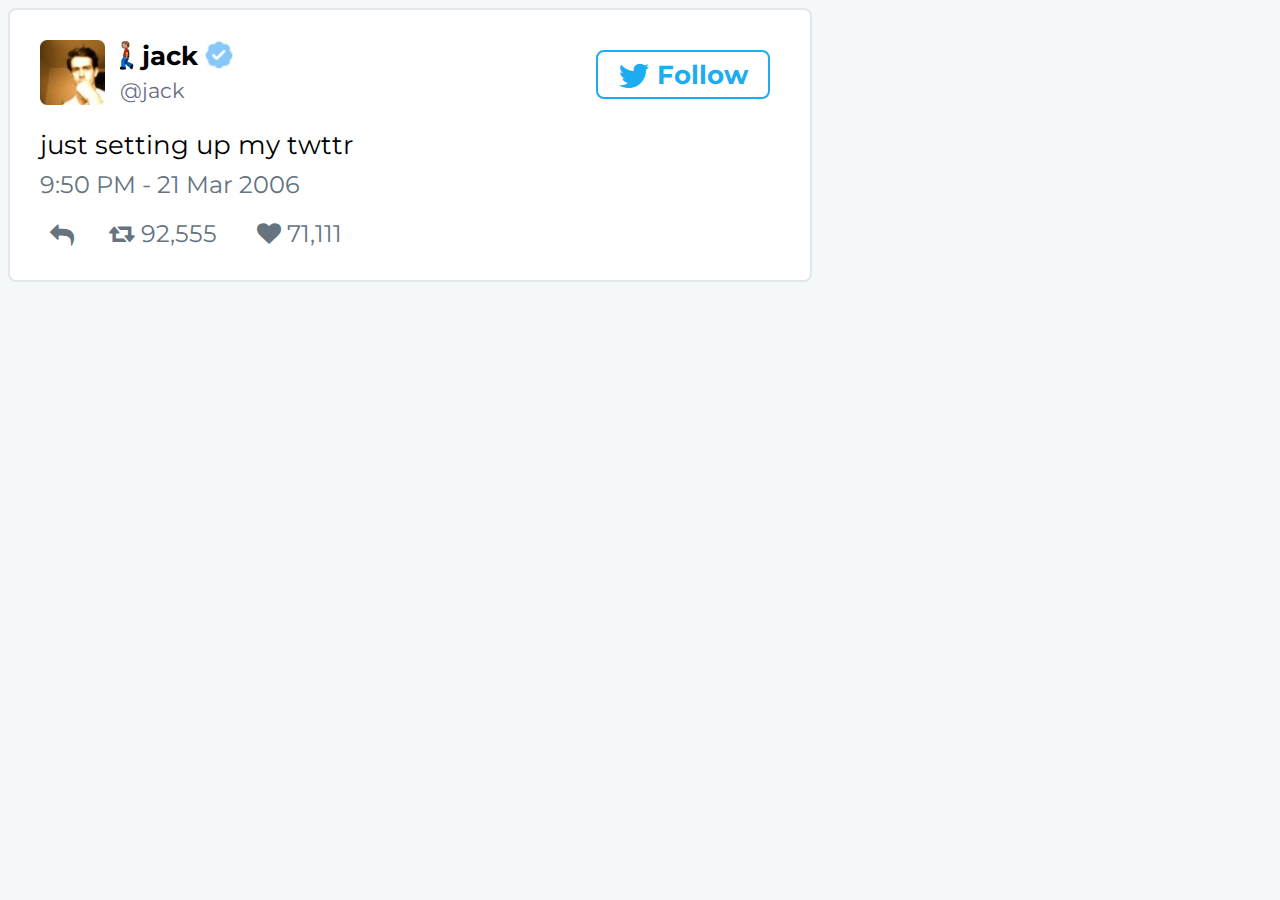
==== HTML-CSS-Tweet clone/starter-code/tweet-clone.html @ 17e5567f "Add files via upload" ====
<!DOCTYPE html>
<html lang="en">
<head>
  <meta charset="UTF-8">
  <meta name="viewport" content="width=device-width, initial-scale=1.0">
  <meta http-equiv="X-UA-Compatible" content="ie=edge">
  <link rel="stylesheet" href="tweet-clone.css">
  <link href="https://fonts.googleapis.com/css?family=Montserrat:400,700" rel="stylesheet">
  <link href="https://maxcdn.bootstrapcdn.com/font-awesome/4.7.0/css/font-awesome.min.css" rel="stylesheet" integrity="sha384-wvfXpqpZZVQGK6TAh5PVlGOfQNHSoD2xbE+QkPxCAFlNEevoEH3Sl0sibVcOQVnN" crossorigin="anonymous">
  <title>HTML &amp; CSS | Ironhack PreWork |</title>
</head>
<body>

<div class="tweet">
  <div class="tweetHeader">
    <a href="https://twitter.com/jack">
      <img class="photoUser" src="img/profile-picture.jpg" alt="photo User">
      <img class="emoji" src="img/account-logo.jpg" alt="walking emoji">
      <span class="userName">jack</span>
      <img class="validatedIcon" src="img/validated-account.jpg" alt="validated account">
      <span class="userAccount">@jack</span>
    </a>
    <div class="follow">
      <a href="https://twitter.com/intent/follow?screen_name=jack">
          <i class="fa fa-twitter fa-lg" aria-hidden="true"></i> Follow
      </a>
    </div>
  </div>
  <p class="textTweet">just setting up my twttr</p>
  <a class="timeTweet" href="https://twitter.com/jack/status/20?ref_src=twsrc%5Etfw">9:50 PM - 21 Mar 2006</a>
  <ul>
    <li class="replyTweet">
      <a href="https://twitter.com/intent/tweet?in_reply_to=20&ref_src=twsrc%5Etfw&original_referer=https%3A%2F%2Fdiscover.twitter.com%2Ffirst-tweet&tw_i=20&tw_p=tweetembed">
        <i class="fa fa-reply" aria-hidden="true"></i>
      </a>
    </li>
    <li class="retweetTweet">
      <a href="https://twitter.com/intent/retweet?tweet_id=20&ref_src=twsrc%5Etfw&original_referer=https%3A%2F%2Fdiscover.twitter.com%2Ffirst-tweet&tw_i=20&tw_p=tweetembed">
          <i class="fa fa-retweet" aria-hidden="true"></i> 92,555
      </a>
    </li>
    <li class="favoriteTweet">
      <a href="https://twitter.com/intent/like?tweet_id=20&ref_src=twsrc%5Etfw&original_referer=https%3A%2F%2Fdiscover.twitter.com%2Ffirst-tweet&tw_i=20&tw_p=tweetembed">
        <i class="fa fa-heart" aria-hidden="true"></i> 71,111
      </a>
    </li>
  </ul>
</div>

</body>
</html>
---- HTML-CSS-Tweet clone/starter-code/tweet-clone.css ----
body{
  background: rgb(244, 248, 249);
  font-family: 'Montserrat', sans-serif;
}

li{
  float: left;
}

li a{
  color: rgb(101, 116, 127);
  font-size: 1.5em;
  text-decoration: none;
}



.emoji{
  float: left;
  width: 14px;
}

.favoriteTweet{
  display: block;
  float: left;
  margin: 0 5px 0 35px;
}

.favoriteTweet a:hover{
  color: rgb(232, 28, 79);
}

.follow{
  float: right;
  font-size: 1.6em;
  font-weight: bold;
}

.follow a{
  border: 2px solid rgb(29, 171, 242);
  border-radius: 8px;
  color: rgb(29, 171, 242);
  margin: 10px 70px;
  padding: 7px 20px;
}

.follow a:hover{
  background-color: rgb(29, 171, 242);
  color: rgb(255, 255, 255);
}

.photoUser{
  float: left;
  margin-right: 15px;
  width: 65px;
}

.replyTweet{
  display: block;
  margin-top: 2px;
}

.replyTweet a:hover{
  color: rgb(29, 161, 242);
}

.retweetTweet{
  display: block;
  float: left;
  margin: 0 5px 0 35px;
}

.retweetTweet a:hover{
  color: rgb(25, 207, 134);
}

.textTweet{
  color: rgb(0, 0, 0);
  font-size: 1.6em;
  margin: 0px 30px;
}

.timeTweet{
  color: rgb(101, 116, 127);
  float: left;
  font-size: 1.5em;
  margin: 10px 30px 20px 30px;
  text-decoration: none;
  width: 100%;
}

.timeTweet:hover,.userName:hover{
  color: rgb(85, 172, 238);
}

.tweet{
  background: rgb(255, 255, 255);
  border: 2px solid rgb(225, 232, 237);
  border-radius: 8px;
  height: 270px;
  width: 800px;
}

.tweetHeader{
  float: left;
  margin: 30px 0 20px 30px;
  width: 100%;
}

.tweetHeader a{
  float: left;
  text-decoration: none;
}

.userAccount{
  color: rgb(104, 109, 129);
  display: block;
  font-size: 1.3em;
  padding-top: 5px;
}

.userName{
  color: rgb(0, 0, 0);
  float: left;
  font-size: 1.6em;
  font-weight: bold;
  margin: 0 0.3em;
}

.validatedIcon{
  width: 28px;
}
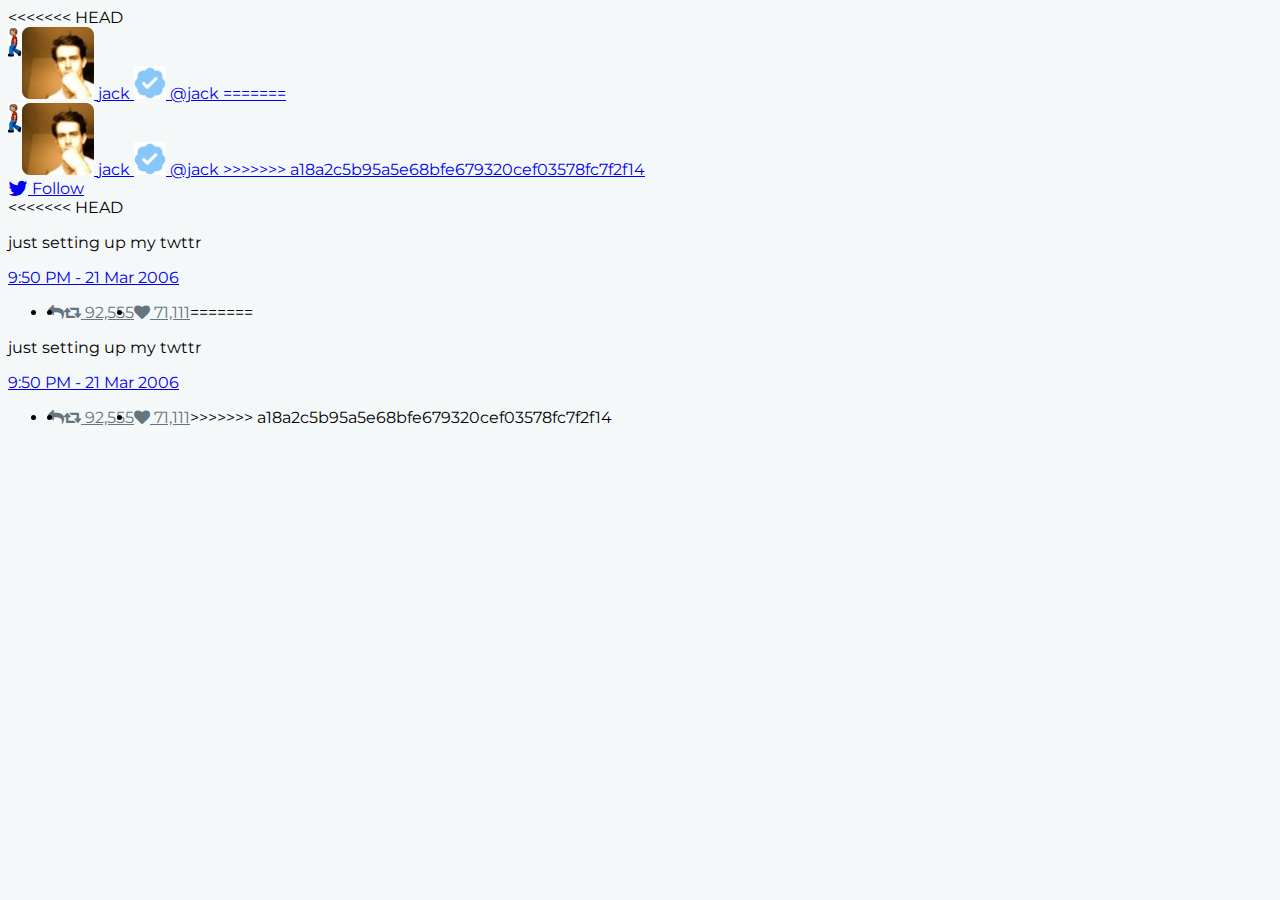
==== commit 5687b76f: "correciones realizadas" ====
--- a/HTML-CSS-Tweet clone/starter-code/tweet-clone.html
+++ b/HTML-CSS-Tweet clone/starter-code/tweet-clone.html
@@ -11,6 +11,16 @@
 </head>
 <body>
 
+<<<<<<< HEAD
+<section class="tweet">
+  <header class="tweet-header">
+    <a href="https://twitter.com/jack">
+      <img class="photo-user" src="img/profile-picture.jpg" alt="photo User">
+      <img class="emoji" src="img/account-logo.jpg" alt="walking emoji">
+      <span class="user-name">jack</span>
+      <img class="validated-icon" src="img/validated-account.jpg" alt="validated account">
+      <span class="user-account">@jack</span>
+=======
 <div class="tweet">
   <div class="tweetHeader">
     <a href="https://twitter.com/jack">
@@ -19,12 +29,38 @@
       <span class="userName">jack</span>
       <img class="validatedIcon" src="img/validated-account.jpg" alt="validated account">
       <span class="userAccount">@jack</span>
+>>>>>>> a18a2c5b95a5e68bfe679320cef03578fc7f2f14
     </a>
     <div class="follow">
       <a href="https://twitter.com/intent/follow?screen_name=jack">
           <i class="fa fa-twitter fa-lg" aria-hidden="true"></i> Follow
       </a>
     </div>
+<<<<<<< HEAD
+  </header>
+  <p class="text-tweet">just setting up my twttr</p>
+  <a class="time-tweet" href="https://twitter.com/jack/status/20?ref_src=twsrc%5Etfw">9:50 PM - 21 Mar 2006</a>
+  <footer>
+    <ul>
+      <li class="reply-tweet">
+        <a href="https://twitter.com/intent/tweet?in_reply_to=20&ref_src=twsrc%5Etfw&original_referer=https%3A%2F%2Fdiscover.twitter.com%2Ffirst-tweet&tw_i=20&tw_p=tweetembed">
+          <i class="fa fa-reply" aria-hidden="true"></i>
+        </a>
+      </li>
+      <li class="retweet-tweet">
+        <a href="https://twitter.com/intent/retweet?tweet_id=20&ref_src=twsrc%5Etfw&original_referer=https%3A%2F%2Fdiscover.twitter.com%2Ffirst-tweet&tw_i=20&tw_p=tweetembed">
+            <i class="fa fa-retweet" aria-hidden="true"></i> 92,555
+        </a>
+      </li>
+      <li class="favorite-tweet">
+        <a href="https://twitter.com/intent/like?tweet_id=20&ref_src=twsrc%5Etfw&original_referer=https%3A%2F%2Fdiscover.twitter.com%2Ffirst-tweet&tw_i=20&tw_p=tweetembed">
+          <i class="fa fa-heart" aria-hidden="true"></i> 71,111
+        </a>
+      </li>
+    </ul>
+  </footer>
+</section>
+=======
   </div>
   <p class="textTweet">just setting up my twttr</p>
   <a class="timeTweet" href="https://twitter.com/jack/status/20?ref_src=twsrc%5Etfw">9:50 PM - 21 Mar 2006</a>
@@ -46,6 +82,7 @@
     </li>
   </ul>
 </div>
+>>>>>>> a18a2c5b95a5e68bfe679320cef03578fc7f2f14
 
 </body>
 </html>
--- a/HTML-CSS-Tweet clone/starter-code/tweet-clone.css
+++ b/HTML-CSS-Tweet clone/starter-code/tweet-clone.css
@@ -9,7 +9,11 @@
 
 li a{
   color: rgb(101, 116, 127);
+<<<<<<< HEAD
+  font-size: 1.3em;
+=======
   font-size: 1.5em;
+>>>>>>> a18a2c5b95a5e68bfe679320cef03578fc7f2f14
   text-decoration: none;
 }
 
@@ -20,19 +24,31 @@
   width: 14px;
 }
 
+<<<<<<< HEAD
+.favorite-tweet{
+=======
 .favoriteTweet{
+>>>>>>> a18a2c5b95a5e68bfe679320cef03578fc7f2f14
   display: block;
   float: left;
   margin: 0 5px 0 35px;
 }
 
+<<<<<<< HEAD
+.favorite-tweet a:hover{
+=======
 .favoriteTweet a:hover{
+>>>>>>> a18a2c5b95a5e68bfe679320cef03578fc7f2f14
   color: rgb(232, 28, 79);
 }
 
 .follow{
   float: right;
+<<<<<<< HEAD
+  font-size: 1.4em;
+=======
   font-size: 1.6em;
+>>>>>>> a18a2c5b95a5e68bfe679320cef03578fc7f2f14
   font-weight: bold;
 }
 
@@ -49,27 +65,59 @@
   color: rgb(255, 255, 255);
 }
 
+<<<<<<< HEAD
+.photo-user{
+=======
 .photoUser{
+>>>>>>> a18a2c5b95a5e68bfe679320cef03578fc7f2f14
   float: left;
   margin-right: 15px;
   width: 65px;
 }
 
+<<<<<<< HEAD
+.reply-tweet{
+=======
 .replyTweet{
+>>>>>>> a18a2c5b95a5e68bfe679320cef03578fc7f2f14
   display: block;
   margin-top: 2px;
 }
 
+<<<<<<< HEAD
+.reply-tweet a:hover{
+  color: rgb(29, 161, 242);
+}
+
+.retweet-tweet{
+=======
 .replyTweet a:hover{
   color: rgb(29, 161, 242);
 }
 
 .retweetTweet{
+>>>>>>> a18a2c5b95a5e68bfe679320cef03578fc7f2f14
   display: block;
   float: left;
   margin: 0 5px 0 35px;
 }
 
+<<<<<<< HEAD
+.retweet-tweet a:hover{
+  color: rgb(25, 207, 134);
+}
+
+.text-tweet{
+  color: rgb(0, 0, 0);
+  font-size: 1.4em;
+  margin: 0px 30px;
+}
+
+.time-tweet{
+  color: rgb(101, 116, 127);
+  float: left;
+  font-size: 1.3em;
+=======
 .retweetTweet a:hover{
   color: rgb(25, 207, 134);
 }
@@ -84,12 +132,17 @@
   color: rgb(101, 116, 127);
   float: left;
   font-size: 1.5em;
+>>>>>>> a18a2c5b95a5e68bfe679320cef03578fc7f2f14
   margin: 10px 30px 20px 30px;
   text-decoration: none;
   width: 100%;
 }
 
+<<<<<<< HEAD
+.time-tweet:hover,.user-name:hover{
+=======
 .timeTweet:hover,.userName:hover{
+>>>>>>> a18a2c5b95a5e68bfe679320cef03578fc7f2f14
   color: rgb(85, 172, 238);
 }
 
@@ -101,17 +154,38 @@
   width: 800px;
 }
 
+<<<<<<< HEAD
+.tweet-header{
+=======
 .tweetHeader{
+>>>>>>> a18a2c5b95a5e68bfe679320cef03578fc7f2f14
   float: left;
   margin: 30px 0 20px 30px;
   width: 100%;
 }
 
+<<<<<<< HEAD
+.tweet-header a{
+=======
 .tweetHeader a{
+>>>>>>> a18a2c5b95a5e68bfe679320cef03578fc7f2f14
   float: left;
   text-decoration: none;
 }
 
+<<<<<<< HEAD
+.user-account{
+  color: rgb(104, 109, 129);
+  display: block;
+  font-size: 1.1em;
+  padding-top: 5px;
+}
+
+.user-name{
+  color: rgb(0, 0, 0);
+  float: left;
+  font-size: 1.4em;
+=======
 .userAccount{
   color: rgb(104, 109, 129);
   display: block;
@@ -123,10 +197,15 @@
   color: rgb(0, 0, 0);
   float: left;
   font-size: 1.6em;
+>>>>>>> a18a2c5b95a5e68bfe679320cef03578fc7f2f14
   font-weight: bold;
   margin: 0 0.3em;
 }
 
+<<<<<<< HEAD
+.validated-icon{
+=======
 .validatedIcon{
+>>>>>>> a18a2c5b95a5e68bfe679320cef03578fc7f2f14
   width: 28px;
 }
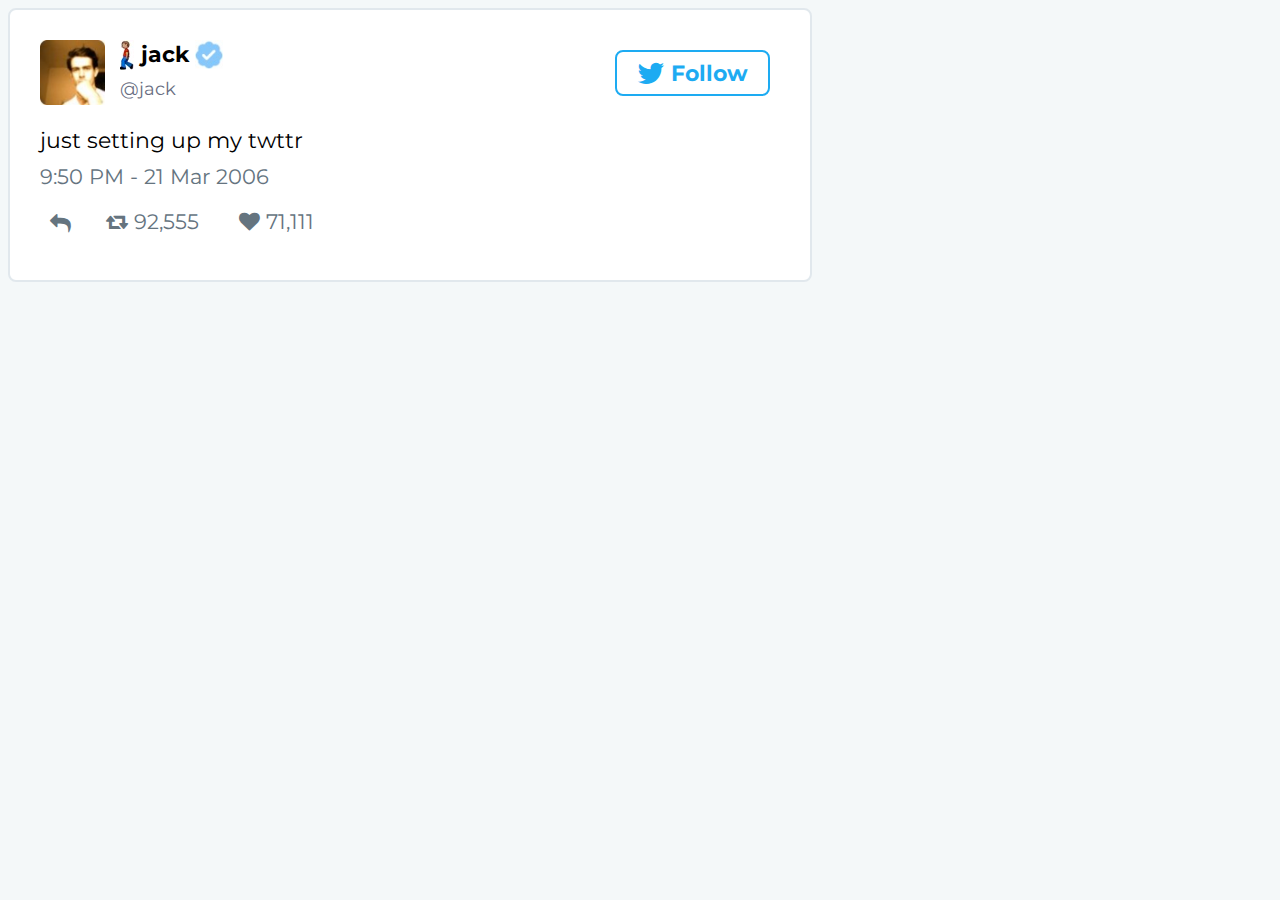
==== commit 147f3a93: "correcciones realizadas" ====
--- a/HTML-CSS-Tweet clone/starter-code/tweet-clone.html
+++ b/HTML-CSS-Tweet clone/starter-code/tweet-clone.html
@@ -11,7 +11,6 @@
 </head>
 <body>
 
-<<<<<<< HEAD
 <section class="tweet">
   <header class="tweet-header">
     <a href="https://twitter.com/jack">
@@ -20,23 +19,12 @@
       <span class="user-name">jack</span>
       <img class="validated-icon" src="img/validated-account.jpg" alt="validated account">
       <span class="user-account">@jack</span>
-=======
-<div class="tweet">
-  <div class="tweetHeader">
-    <a href="https://twitter.com/jack">
-      <img class="photoUser" src="img/profile-picture.jpg" alt="photo User">
-      <img class="emoji" src="img/account-logo.jpg" alt="walking emoji">
-      <span class="userName">jack</span>
-      <img class="validatedIcon" src="img/validated-account.jpg" alt="validated account">
-      <span class="userAccount">@jack</span>
->>>>>>> a18a2c5b95a5e68bfe679320cef03578fc7f2f14
     </a>
     <div class="follow">
       <a href="https://twitter.com/intent/follow?screen_name=jack">
           <i class="fa fa-twitter fa-lg" aria-hidden="true"></i> Follow
       </a>
     </div>
-<<<<<<< HEAD
   </header>
   <p class="text-tweet">just setting up my twttr</p>
   <a class="time-tweet" href="https://twitter.com/jack/status/20?ref_src=twsrc%5Etfw">9:50 PM - 21 Mar 2006</a>
@@ -60,29 +48,6 @@
     </ul>
   </footer>
 </section>
-=======
-  </div>
-  <p class="textTweet">just setting up my twttr</p>
-  <a class="timeTweet" href="https://twitter.com/jack/status/20?ref_src=twsrc%5Etfw">9:50 PM - 21 Mar 2006</a>
-  <ul>
-    <li class="replyTweet">
-      <a href="https://twitter.com/intent/tweet?in_reply_to=20&ref_src=twsrc%5Etfw&original_referer=https%3A%2F%2Fdiscover.twitter.com%2Ffirst-tweet&tw_i=20&tw_p=tweetembed">
-        <i class="fa fa-reply" aria-hidden="true"></i>
-      </a>
-    </li>
-    <li class="retweetTweet">
-      <a href="https://twitter.com/intent/retweet?tweet_id=20&ref_src=twsrc%5Etfw&original_referer=https%3A%2F%2Fdiscover.twitter.com%2Ffirst-tweet&tw_i=20&tw_p=tweetembed">
-          <i class="fa fa-retweet" aria-hidden="true"></i> 92,555
-      </a>
-    </li>
-    <li class="favoriteTweet">
-      <a href="https://twitter.com/intent/like?tweet_id=20&ref_src=twsrc%5Etfw&original_referer=https%3A%2F%2Fdiscover.twitter.com%2Ffirst-tweet&tw_i=20&tw_p=tweetembed">
-        <i class="fa fa-heart" aria-hidden="true"></i> 71,111
-      </a>
-    </li>
-  </ul>
-</div>
->>>>>>> a18a2c5b95a5e68bfe679320cef03578fc7f2f14
 
 </body>
 </html>
--- a/HTML-CSS-Tweet clone/starter-code/tweet-clone.css
+++ b/HTML-CSS-Tweet clone/starter-code/tweet-clone.css
@@ -9,11 +9,7 @@
 
 li a{
   color: rgb(101, 116, 127);
-<<<<<<< HEAD
   font-size: 1.3em;
-=======
-  font-size: 1.5em;
->>>>>>> a18a2c5b95a5e68bfe679320cef03578fc7f2f14
   text-decoration: none;
 }
 
@@ -24,31 +20,19 @@
   width: 14px;
 }
 
-<<<<<<< HEAD
 .favorite-tweet{
-=======
-.favoriteTweet{
->>>>>>> a18a2c5b95a5e68bfe679320cef03578fc7f2f14
   display: block;
   float: left;
   margin: 0 5px 0 35px;
 }
 
-<<<<<<< HEAD
 .favorite-tweet a:hover{
-=======
-.favoriteTweet a:hover{
->>>>>>> a18a2c5b95a5e68bfe679320cef03578fc7f2f14
   color: rgb(232, 28, 79);
 }
 
 .follow{
   float: right;
-<<<<<<< HEAD
   font-size: 1.4em;
-=======
-  font-size: 1.6em;
->>>>>>> a18a2c5b95a5e68bfe679320cef03578fc7f2f14
   font-weight: bold;
 }
 
@@ -65,44 +49,27 @@
   color: rgb(255, 255, 255);
 }
 
-<<<<<<< HEAD
 .photo-user{
-=======
-.photoUser{
->>>>>>> a18a2c5b95a5e68bfe679320cef03578fc7f2f14
   float: left;
   margin-right: 15px;
   width: 65px;
 }
 
-<<<<<<< HEAD
 .reply-tweet{
-=======
-.replyTweet{
->>>>>>> a18a2c5b95a5e68bfe679320cef03578fc7f2f14
   display: block;
   margin-top: 2px;
 }
 
-<<<<<<< HEAD
 .reply-tweet a:hover{
   color: rgb(29, 161, 242);
 }
 
 .retweet-tweet{
-=======
-.replyTweet a:hover{
-  color: rgb(29, 161, 242);
-}
-
-.retweetTweet{
->>>>>>> a18a2c5b95a5e68bfe679320cef03578fc7f2f14
   display: block;
   float: left;
   margin: 0 5px 0 35px;
 }
 
-<<<<<<< HEAD
 .retweet-tweet a:hover{
   color: rgb(25, 207, 134);
 }
@@ -117,32 +84,12 @@
   color: rgb(101, 116, 127);
   float: left;
   font-size: 1.3em;
-=======
-.retweetTweet a:hover{
-  color: rgb(25, 207, 134);
-}
-
-.textTweet{
-  color: rgb(0, 0, 0);
-  font-size: 1.6em;
-  margin: 0px 30px;
-}
-
-.timeTweet{
-  color: rgb(101, 116, 127);
-  float: left;
-  font-size: 1.5em;
->>>>>>> a18a2c5b95a5e68bfe679320cef03578fc7f2f14
   margin: 10px 30px 20px 30px;
   text-decoration: none;
   width: 100%;
 }
 
-<<<<<<< HEAD
 .time-tweet:hover,.user-name:hover{
-=======
-.timeTweet:hover,.userName:hover{
->>>>>>> a18a2c5b95a5e68bfe679320cef03578fc7f2f14
   color: rgb(85, 172, 238);
 }
 
@@ -154,26 +101,17 @@
   width: 800px;
 }
 
-<<<<<<< HEAD
 .tweet-header{
-=======
-.tweetHeader{
->>>>>>> a18a2c5b95a5e68bfe679320cef03578fc7f2f14
   float: left;
   margin: 30px 0 20px 30px;
   width: 100%;
 }
 
-<<<<<<< HEAD
 .tweet-header a{
-=======
-.tweetHeader a{
->>>>>>> a18a2c5b95a5e68bfe679320cef03578fc7f2f14
   float: left;
   text-decoration: none;
 }
 
-<<<<<<< HEAD
 .user-account{
   color: rgb(104, 109, 129);
   display: block;
@@ -185,27 +123,10 @@
   color: rgb(0, 0, 0);
   float: left;
   font-size: 1.4em;
-=======
-.userAccount{
-  color: rgb(104, 109, 129);
-  display: block;
-  font-size: 1.3em;
-  padding-top: 5px;
-}
-
-.userName{
-  color: rgb(0, 0, 0);
-  float: left;
-  font-size: 1.6em;
->>>>>>> a18a2c5b95a5e68bfe679320cef03578fc7f2f14
   font-weight: bold;
   margin: 0 0.3em;
 }
 
-<<<<<<< HEAD
 .validated-icon{
-=======
-.validatedIcon{
->>>>>>> a18a2c5b95a5e68bfe679320cef03578fc7f2f14
   width: 28px;
 }
